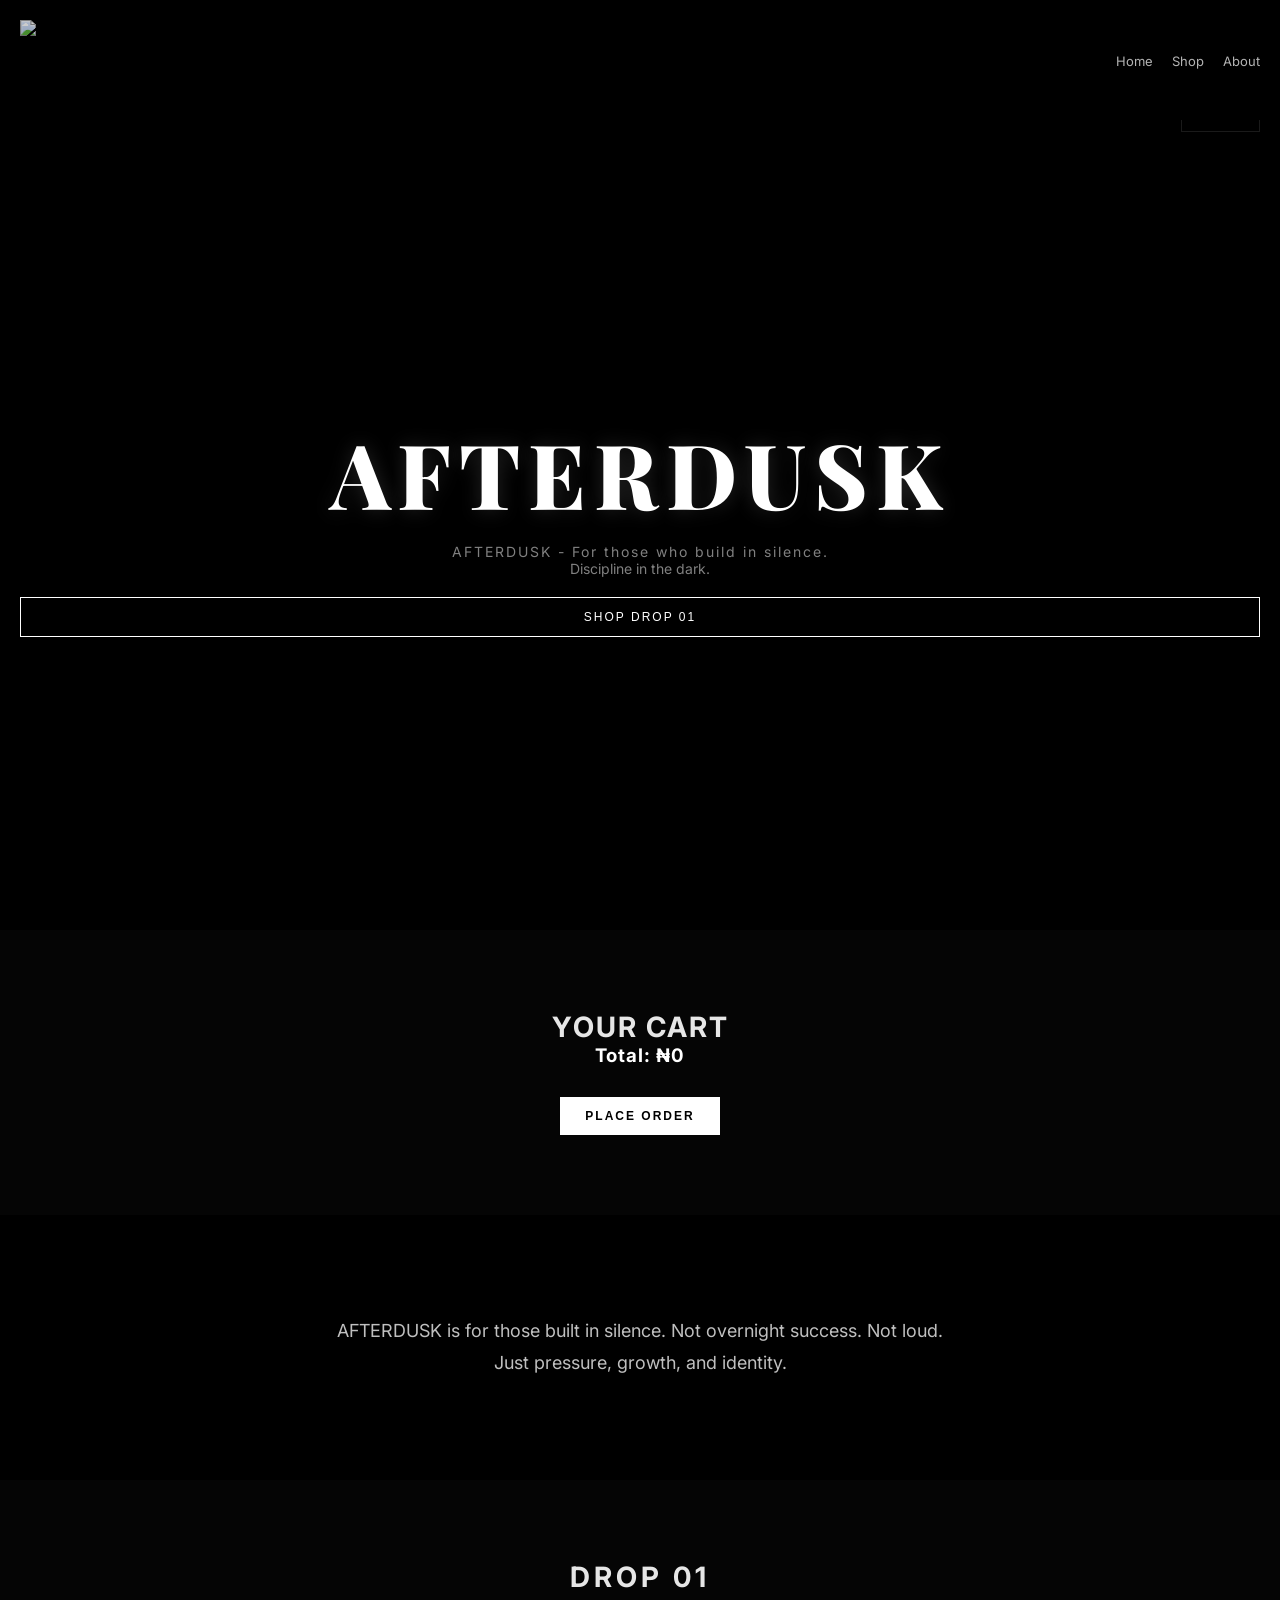
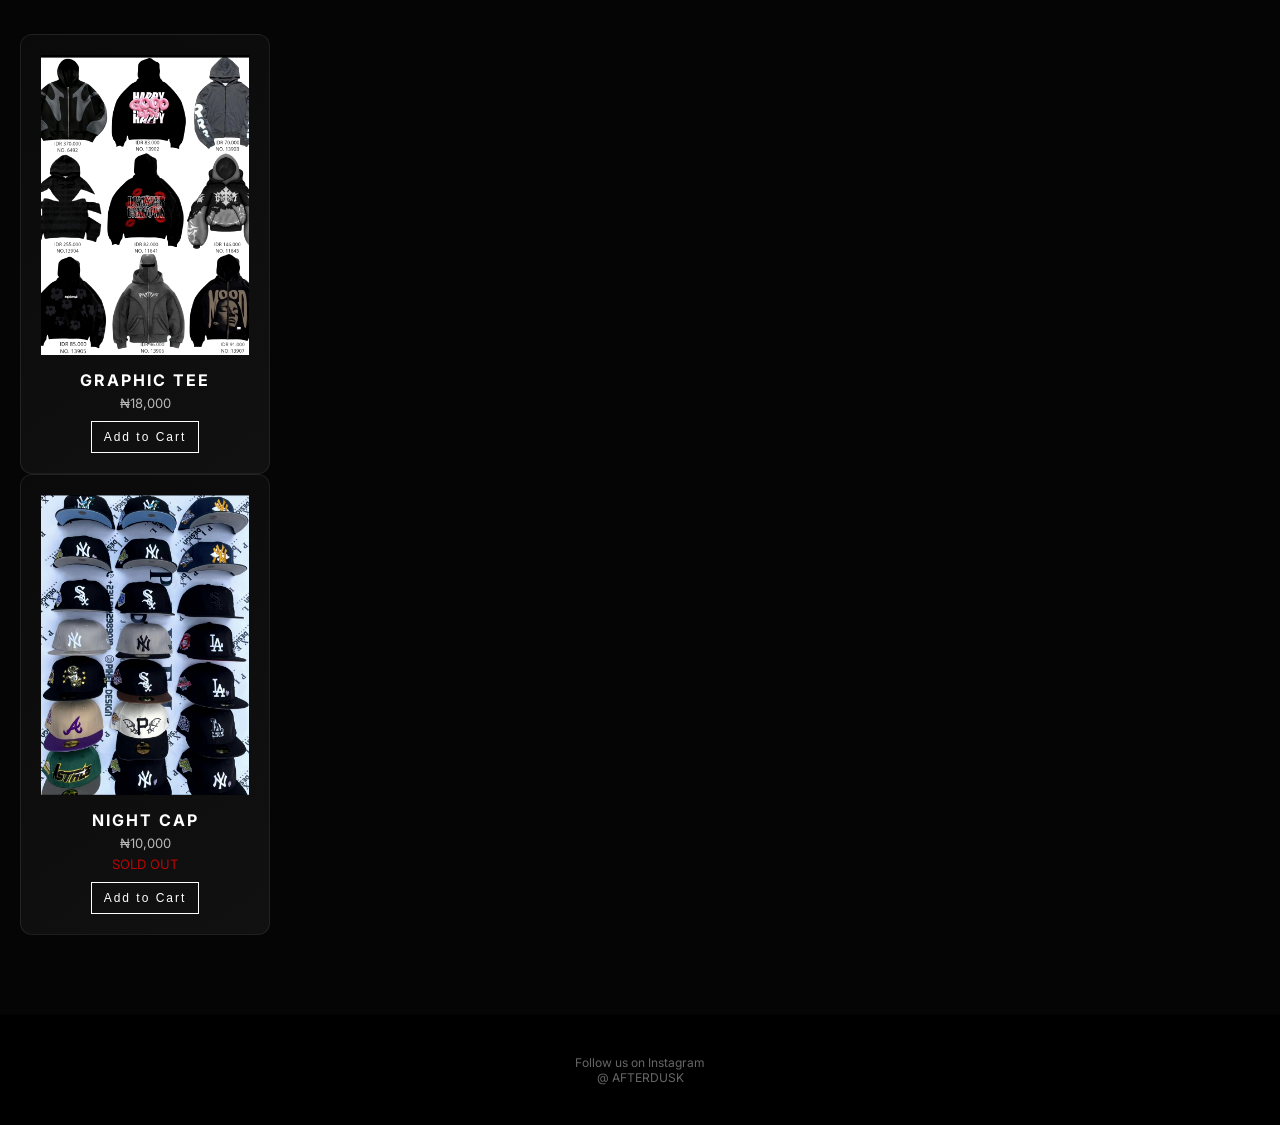
==== index.html @ 9dcc6276 "Update index.html" ====
<!DOCTYPE html>
<html lang="en">
<head>
    <link href="https://fonts.googleapis.com/css2?family=Inter:wght@300;400;600&family=Playfair+Display:wght@500;600&display=swap" rel="stylesheet">
    <link href="https://fonts.googleapis.com/css2?family=Oswald:wght@400;600&family=Inter:wght@300;400&display=swap" rel="stylesheet">
    <meta name="viewport" content="width=device-width, initial-scale=1.0">
    <meta charset="UTF-8">
    <title>AFTERDUSK</title>
    <link rel="stylesheet" href="style.css">

    <!-- Google Font -->
    <link href="https://fonts.googleapis.com/css2?family=Montserrat:wght@300;600;800&display=swap" rel="stylesheet">
</head>
<body>
    <nav>
        <img src="logo.png" class="hero-logo">
        <div>
            <a href="index.html">Home</a>
            <a href="shop.html">Shop</a>
            <a href="about.html">About</a>
        </div>
    </nav>

<div class="cart">
    cart: <span id="cart-count">0</span>
</div>

    <!-- HERO -->
     <section class="hero">
        <h1>AFTERDUSK</h1>
         <p class="tagline">AFTERDUSK - For those who build in silence.</p>
        <p>Discipline in the dark.</p>
        <button>SHOP DROP 01</button>
     </section>

     <section class="cart-page">
        <h2>YOUR CART</h2>

        <div id="cart-items"></div>

        <h3 id="cart-total">Total: ₦0</h3>

        <button onclick="placeOrder()" class="checkout-btn">
            PLACE ORDER
        </button>
     </section>

     <!-- ABOUT -->
      <section class="about">
            <p>
                AFTERDUSK is for those built in silence.
                Not overnight success. Not loud.
                Just pressure, growth, and identity.
            </p>
      </section>

      <!-- FEATURED DROP -->
       <section class="drop">
            <h2>DROP 01</h2>

            <div class="product">
                <img src="hoodie.jpg" alt="Hoodie">
                <h3>GRAPHIC TEE</h3>
                <p>₦18,000</p>
                <button onclick="addToCart('Graphic Tee', 18000)">Add to Cart</button>
            </div>

            <div class="product">
                <img src="cap.jpg" alt="Cap">
                <h3>NIGHT CAP</h3>
                <p>₦10,000</p>
                <p style="color: red;">SOLD OUT</p>
                <button onclick="addToCart('Night Cap', 10000)">Add to Cart</button>
            </div>

       </section>

       <!-- FOOTER -->
        <footer>
            <p>Follow us on Instagram</p>
            <p>@ AFTERDUSK</p>
            </footer>

        <script>
    let cart = JSON.parse(localStorage.getItem("cart")) || [];

    function saveCart() {
        localStorage.setItem("cart", JSON.stringify(cart));
    }

    function updateCartCount() {
        document.getElementById("cart-count").innerText = cart.length;
    }

    function addToCart(name, price) {
        let existing = cart.find(item => item.name === name);

        if (existing) {
            existing.qty++;
        } else {
            cart.push({ name, price, qty: 1 });
        }

        saveCart();
        renderCart();
        updateCartCount();

        alert(name + " added to AFTERDUSK");
    }

    function removeItem(index) {
        cart.splice(index, 1);
        saveCart();
        renderCart();
        updateCartCount();
    }

    function changeQty(index, change) {
        cart[index].qty += change;

        if (cart[index].qty <= 0) {
            removeItem(index);
            return;
        }

        saveCart();
        renderCart();
        updateCartCount();
    }

    function getTotal() {
        return cart.reduce((total, item) => total + item.price * item.qty, 0);
    }

    function renderCart() {
        let cartBox = document.getElementById("cart-items");
        let totalBox = document.getElementById("cart-total");

        if (!cartBox || !totalBox) return;

        cartBox.innerHTML = "";

        cart.forEach((item, index) => {
            cartBox.innerHTML += `
                <div class="cart-item">
                    <p>${item.name} - ₦${item.price}</p>
                    <div class="qty">
                        <button onclick="changeQty(${index}, -1)">-</button>
                        <span>${item.qty}</span>
                        <button onclick="changeQty(${index}, 1)">+</button>
                    </div>
                    <button onclick="removeItem(${index})">Remove</button>
                </div>
            `;
        });

        totalBox.innerText = "Total: ₦" + getTotal();
    }

    function placeOrder() {
        if (cart.length === 0) {
            alert("Cart is empty.");
            return;
        }

        alert("Order placed successfully AFTERDUSK");

        cart = [];
        saveCart();
        renderCart();
        updateCartCount();
    }

    updateCartCount();
    renderCart();
    </script>
---- style.css ----
* {
    margin: 0;
    padding: 0;
    box-sizing: border-box;
}

body {
    margin: 0;
    background: #000;
    color: #fff;
    font-family: "Inter", sans-serif;
    -webkit-font-smoothing: antialiased;
}

/* HERO */
.hero {
    height: 90vh;
    display: flex;
    flex-direction: column;
    justify-content: center;
    text-align: center;
   }

.hero h1 {
    font-family: "Playfair Display", serif;
    font-size: 72px;
    font-weight: 500;
    letter-spacing: 6px;
    margin-top: 0;
    }

.hero p {
        font-size: 14px;
        opacity: 0.5;
        line-height: 1.8
        mad-width: 600px;
        margin-top: 12px auto;
 }

 .hero button {
    margin-top: 20px;
    padding: 12px 28px;
    background: transparent;
    border: 1px solid white;
    color: white;
    cursor: pointer;
    transition: 0.3s;
 }

 .hero button:hover {
    background: white;
    color: black;
 }

 /* ABOUT */
 .about {
    padding: 100px 20px;
    max-width: 650px;
    margin: auto;
    text-align: center;
    line-height: 1.8;
    opacity: 0.75;
    font-size: 18px;
 }

 /* DROP SECTION */
.drop {
    padding: 80px 20px;
    text-align: center;
}

.drop h2 {
    margin-bottom: 40px;
    letter-spacing: 4px;
}

/* PRODUCTS */
.products {
    display: flex;
    justify-content: center;
    gap: 30px;
    flex-wrap: wrap;
}

.product {
    width: 250px;
    transition: 0.3s ease;
    border: 1px solid rgba(255,255,255,0.25);
    pading: 15px;
    background: transparent;
}

.product :hover {
    transform: translateY(-6px);
    border-color: rgba(255,255,255,0.25);
 }

 .product img {
    width: 100%;
    height: 300px;
    object-fit: cover;
    background: #111;
 }

 .product h3 {
    margin-top: 15px;
    font-size: 16px;
    letter-spacing: 2px;
 }

 .product p {
    font-size: 13px;
    opacity: 0.7;
    margin-top: 5px;
 }

 /* FOOTER */
 footer {
    padding: 40px 0px;
    text-align: center;
    opacity: 0.4;
    font-size: 12px;
 }

 /* ====== PREMIUM ANIMATIONS ====== */
 
 /* smooth page load */
 body {
    animation: fadeIn 1.2s ease-in-out;
 }

    @keyframes fadeIn {
        from {
            opacity: 0;
            transform: translateY(10px);
        }
        to {
            opacity: 1;
            transform: translateY(0);
        }
    }

/* HERO BUTTON glow effect */
.hero button {
    transition: all 0.4s ease;
}

.hero button:hover {
    box-shadow: 0 0 20px rgba(255, 255, 255, 0.3);
    transform: scale(1.05);
}

/* PRODUCT hover upgrade */
.product {
    background: transparent;
    border: 1px solid rgba(255,255,255,0.08);
    padding: 15px;
    transition: 0.3s;
}
.product img {
    filter: contrast(1.1) grayscale(20%);
}
.product:hover {
    transform: translateY(-6px);
    border-color: rgba(255, 255, 255, 0.2);
}

/* subtle image zoom */
.product img {
    transition: transform 0.4s ease;
}

.product img:hover {
    transform: scale(1.05);
}

/* CART DISPLAY */
.cart {
    position: fixed;
    top: 80px;
    right: 20px;
    width: 250px
    background: black;
    padding: 15px;
    border: 1px solid rgba(255, 255, 255, 0.1);
    z-index: 10
}

/* ADD TO CART BUTTON */
.product button {
    margin-top: 10px;
    padding: 8px 12px;
    background: transparent;
    color: white;
    border: 1px solid white;
    cursor: pointer;
    transition: 0.3s;
}

.product button:hover {
    background: white;
    color: black;
}

.cart-page {
    padding: 80px 20px;
    text-align: center;
}

.cart-item {
    display: flex;
    justify-content: space-between;
    max-width: 500px;
    margin: 15px auto;
    padding: 15px;
    border: 1px solid rgba(255, 255, 255, 0.2);
    border-radius: 10px;
}

.cart-item button {
    background: transparent;
    border: 1px solid red;
    color: red;
    padding: 5px 10px;
    cursor: pointer;
}

.cart-item button:hover {
    background: red;
    color: black;
}

/* QUANTITY BUTTONS */
.qty {
    display: flex;
    align-items: center;
    gap: 10px;
}

.qty button {
    padding: 5px 10px;
    background: transparent;
    border: 1px solid white;
    color: white;
    cursor: pointer;
}

/* CHECKOUT BUTTON */
.checkout-btn {
    margin-top: 30px;
    padding: 12px 25px;
    border: none;
    background: white;
    color: black;
    cursor: pointer;
    font-weight: bold;
}

.checkout-btn:hover {
    opacity: 0.8;
}

@media (max-width: 768px) {

.hero h1 {
    font-size: 38px;
    letter-spacing: 3px;
}

.hero p {
    font-size: 14px;
    padding: 0 20px;
}

.products {
    flex-direction: column;
    align-items: center;
}

.product {
    width: 80%;
}

.about {
    padding: 60px 20px;
    font-size: 16px;
}

.hero button {
    padding: 10px 20px;
    }
}


.hero h1 {
    font-size: 90px;
    font-weight: 800;
    letter-spacing: 8px;
}

@media (max-width: 768px) {
    .hero h1 {
        font-size: 40px;
    }
    section {
        padding: 80px 20px;
    }
    .product {
        margin-bottom: 15px;
    }
    nav {
        flex-direction: column;
        gap: 10px;
    }
}

.hero h1 {
    text-shadow: 0 0 20px rgba(255,255,255,0.15);
}

.product {
    background: linear-gradient(145deg, #0a0a0a,#111);
    padding: 20px;
    border-radius: 12px;
}

.product:hover {
    box-shadow: 0 20px 40px rgba(0,0,0,0.8);
}

@media (max-width: 768px) {
    .hero {
        padding: 0 15px;
    }
    .product img {
        height: 250px:
    }
    .product {
        width: 90%;
    }
    .about {
        font-size: 15px;
        line-height: 1.6;
    }
}

.brand-line {
    margin-top: 10px;
    font-size: 12px;
    opacity: 0.4;
    letter-spacing: 3px;
}

nav {
    display: flex;
    justify-content: space-between;
    align-items: center;
    padding: 20px;
    background: black;
    position: relative;
    z-index: 100;
}
nav h2 {
    color: white;
}
nav a {
    color: white;
    margin-left: 15px;
    text-decoration: none;
    font-size: 13px;
    opacity: 0.7;
}
nav a:hover {
    opacity: 1;
}

@media (mad-width: 768px) {
    nav {
        flex-direction: column;
        gap: 10px;
        text-align: center;
    }
    nav div {
        display: flex;
        gap: 10px;
        flex-wrap: wrap;
        justify-content: center;
    }
}

.container {
    max-width: 1100px;
    margin: auto;
    padding: 0 20px;
}

section {
    padding: 120px 0;
}
h1, h2, h3 {
    letter-spacing: 1px;
}

@media (max-width: 768px) {
    .cart {
        position: static !important;
        width: 100%;
        margin-top: 20px;
        right: auto;
        top: auto;
        z-index: auto;
    }
}
@media (max-width: 768px) {
    nav {
        position: relative;
        z-index: 1000;
    }
}

section {
    padding: 120px 20px;
}
section:nth-child(even) {
    background: rgba(255,255,255,0.02);
}

// UPDATE //
h1 {
    font-size: 64px;
    letter-spacing: 4px;
}
h2 {
    font-size: 28px;
    letter-spacing: 2px;
    opacity: 0.9;
}

.container {
    max-width: 1000px;
    margin: 0 auto;
    padding: 0 20px;
}

* {
    box-sizing: border-box;
}
img {
    display: block;
    max-width: 100%;
}

section {
    padding: 100px 20px;
}

button {
    background: white;
    color: black;
    border: none;
    padding: 12px 24px;
    font-size: 12px;
    letter-spacing: 2px;
    cursor: pointer;
}

button, a{
    transition: 0.3s ease;
}
button:hover, a:hover {
    opacity: 0.8;
}

.tagline {
    margin-top: 10px;
    font-size: 12px;
    letter-spacing: 2px;
    opacity: 0.5;
}

.logo {
    height: 30px;
    object-fit: contain;
}
.hero-logo {
    height: 60px;
    margin-bottom: 20px;
    opacity: 0.8;
}
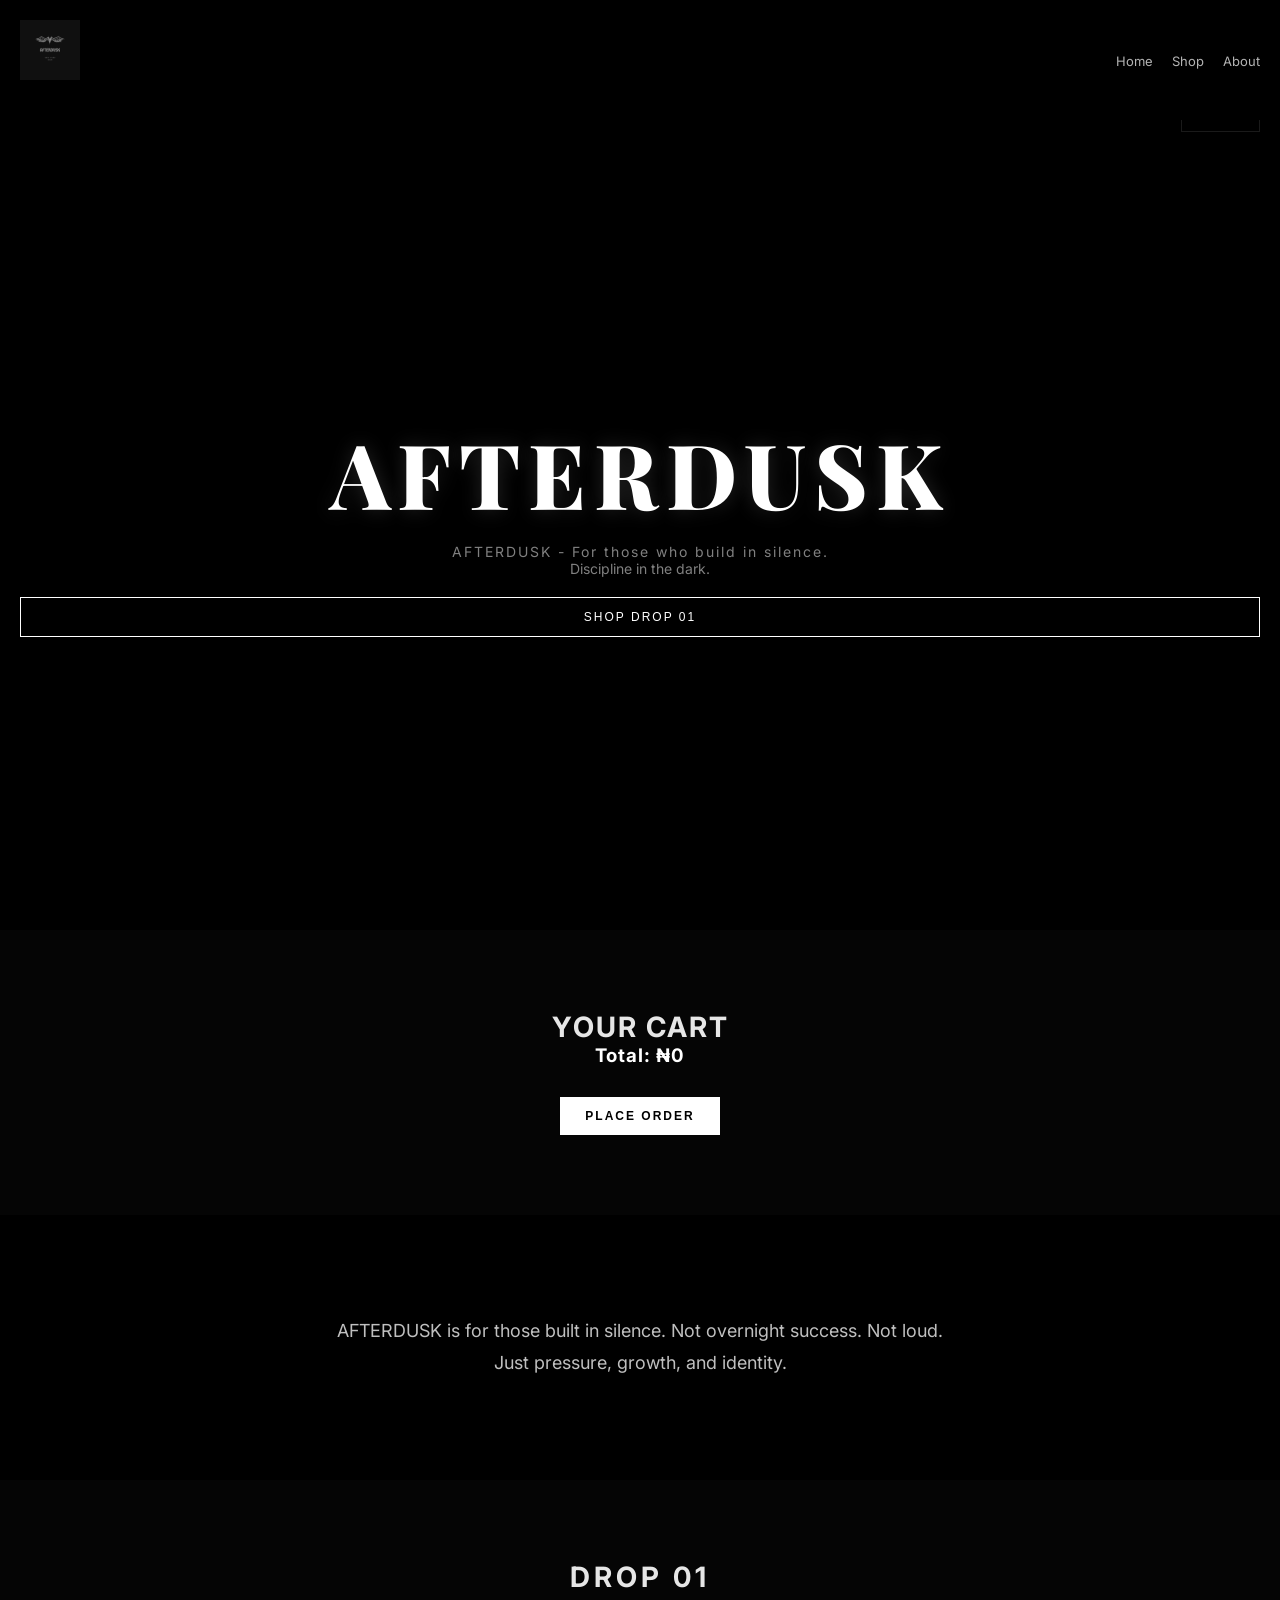
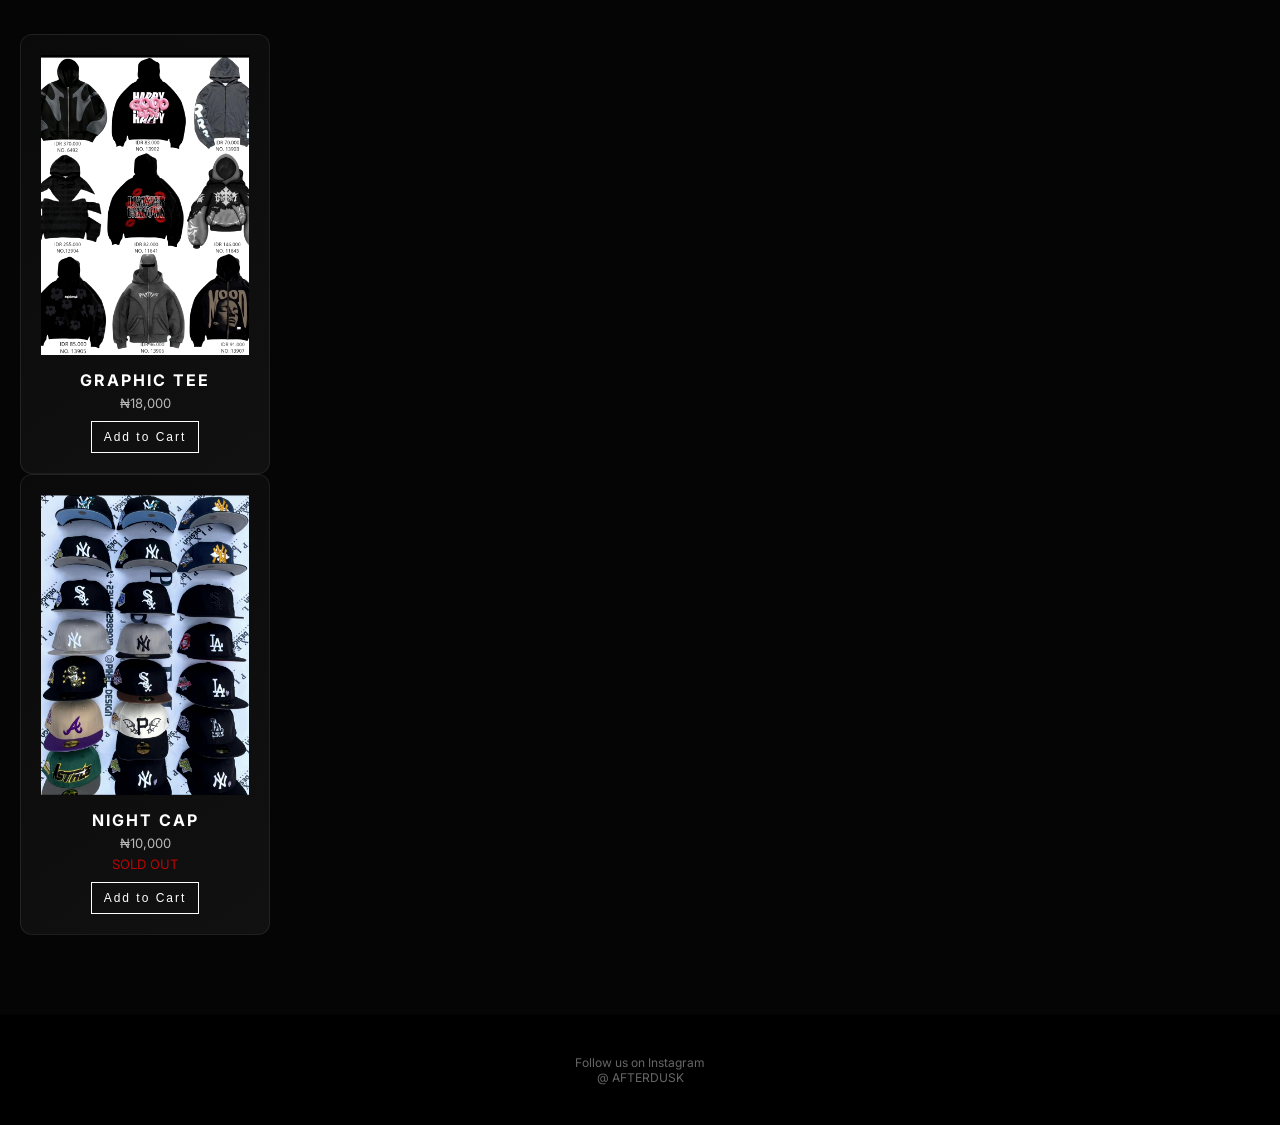
==== commit 542c4dc0: "Update index.html" ====
--- a/index.html
+++ b/index.html
@@ -13,7 +13,7 @@
 </head>
 <body>
     <nav>
-        <img src="logo.png" class="hero-logo">
+        <img src="logo..png" class="hero-logo">
         <div>
             <a href="index.html">Home</a>
             <a href="shop.html">Shop</a>
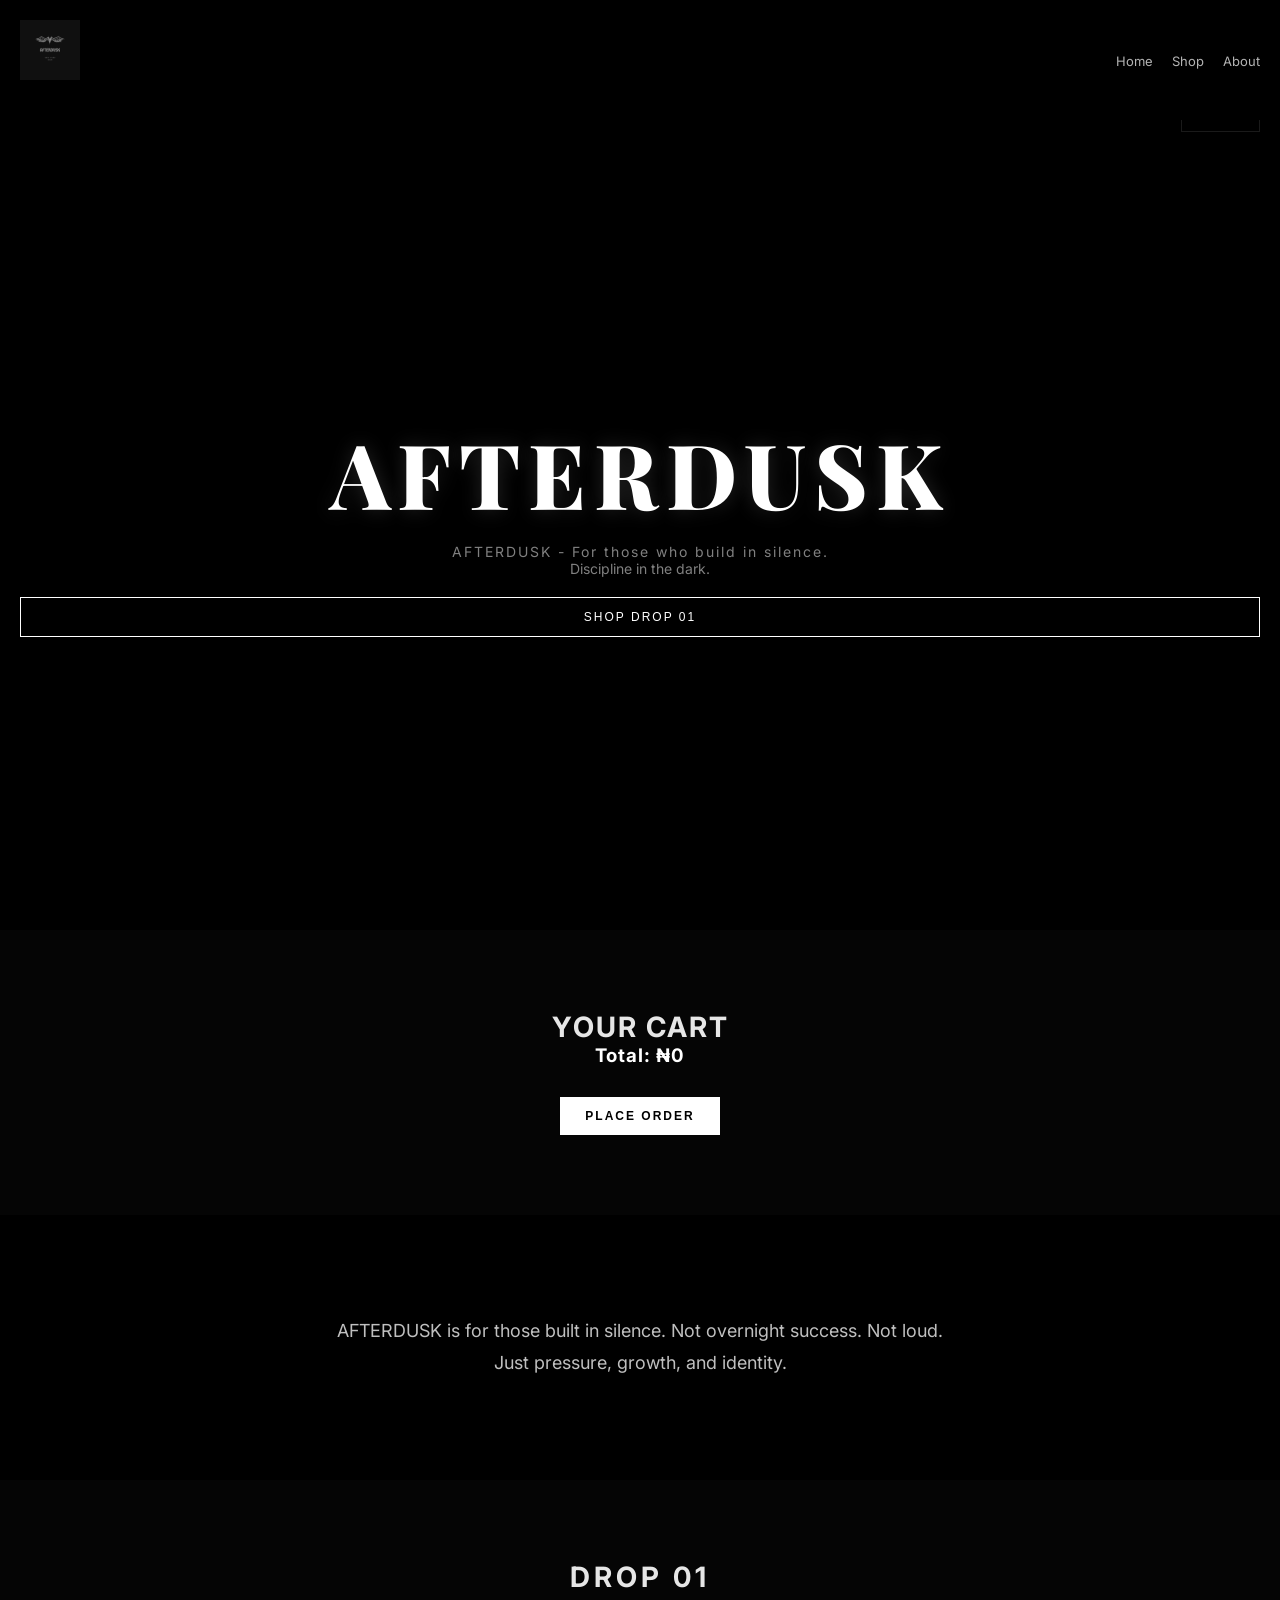
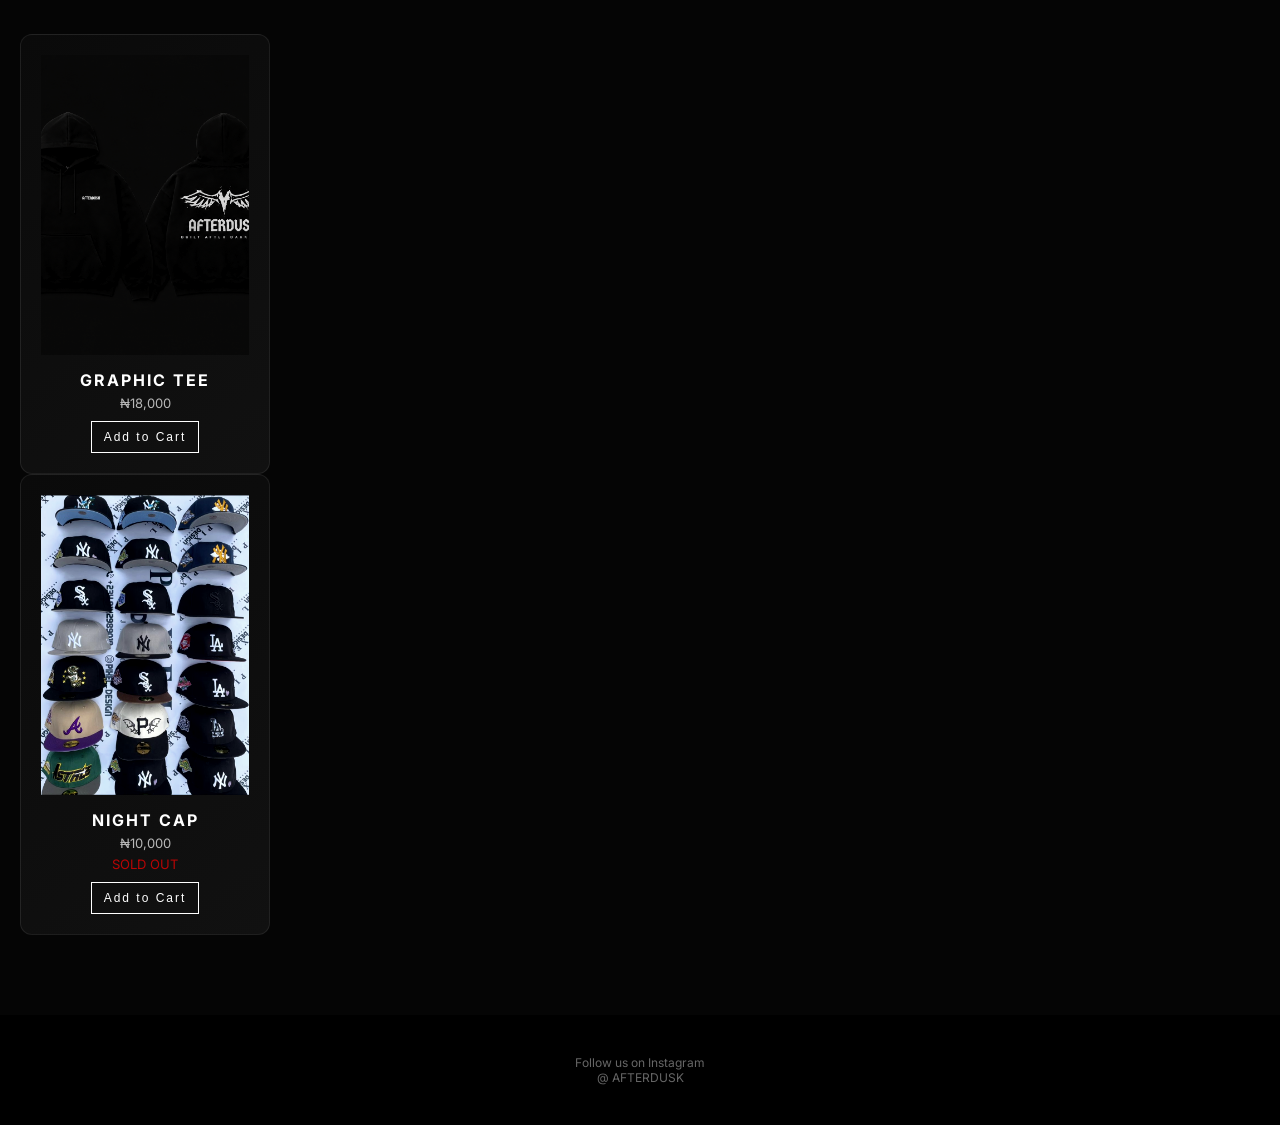
==== commit b5bc715c: "Update index.html" ====
--- a/index.html
+++ b/index.html
@@ -59,7 +59,7 @@
             <h2>DROP 01</h2>
 
             <div class="product">
-                <img src="hoodie.jpg" alt="Hoodie">
+                <img src="mockup.png" alt="Hoodie">
                 <h3>GRAPHIC TEE</h3>
                 <p>₦18,000</p>
                 <button onclick="addToCart('Graphic Tee', 18000)">Add to Cart</button>
--- a/style.css
+++ b/style.css
@@ -6,7 +6,7 @@
 
 body {
     margin: 0;
-    background: #000;
+    background: #000000;
     color: #fff;
     font-family: "Inter", sans-serif;
     -webkit-font-smoothing: antialiased;
@@ -356,7 +356,7 @@
     justify-content: space-between;
     align-items: center;
     padding: 20px;
-    background: black;
+    background: #000000;
     position: relative;
     z-index: 100;
 }
@@ -479,8 +479,11 @@
 }
 
 .logo {
-    height: 30px;
+    height: 55px;
+    width: auto;
     object-fit: contain;
+    background: transparent;
+    filter: brightness(1.05);
 }
 .hero-logo {
     height: 60px;
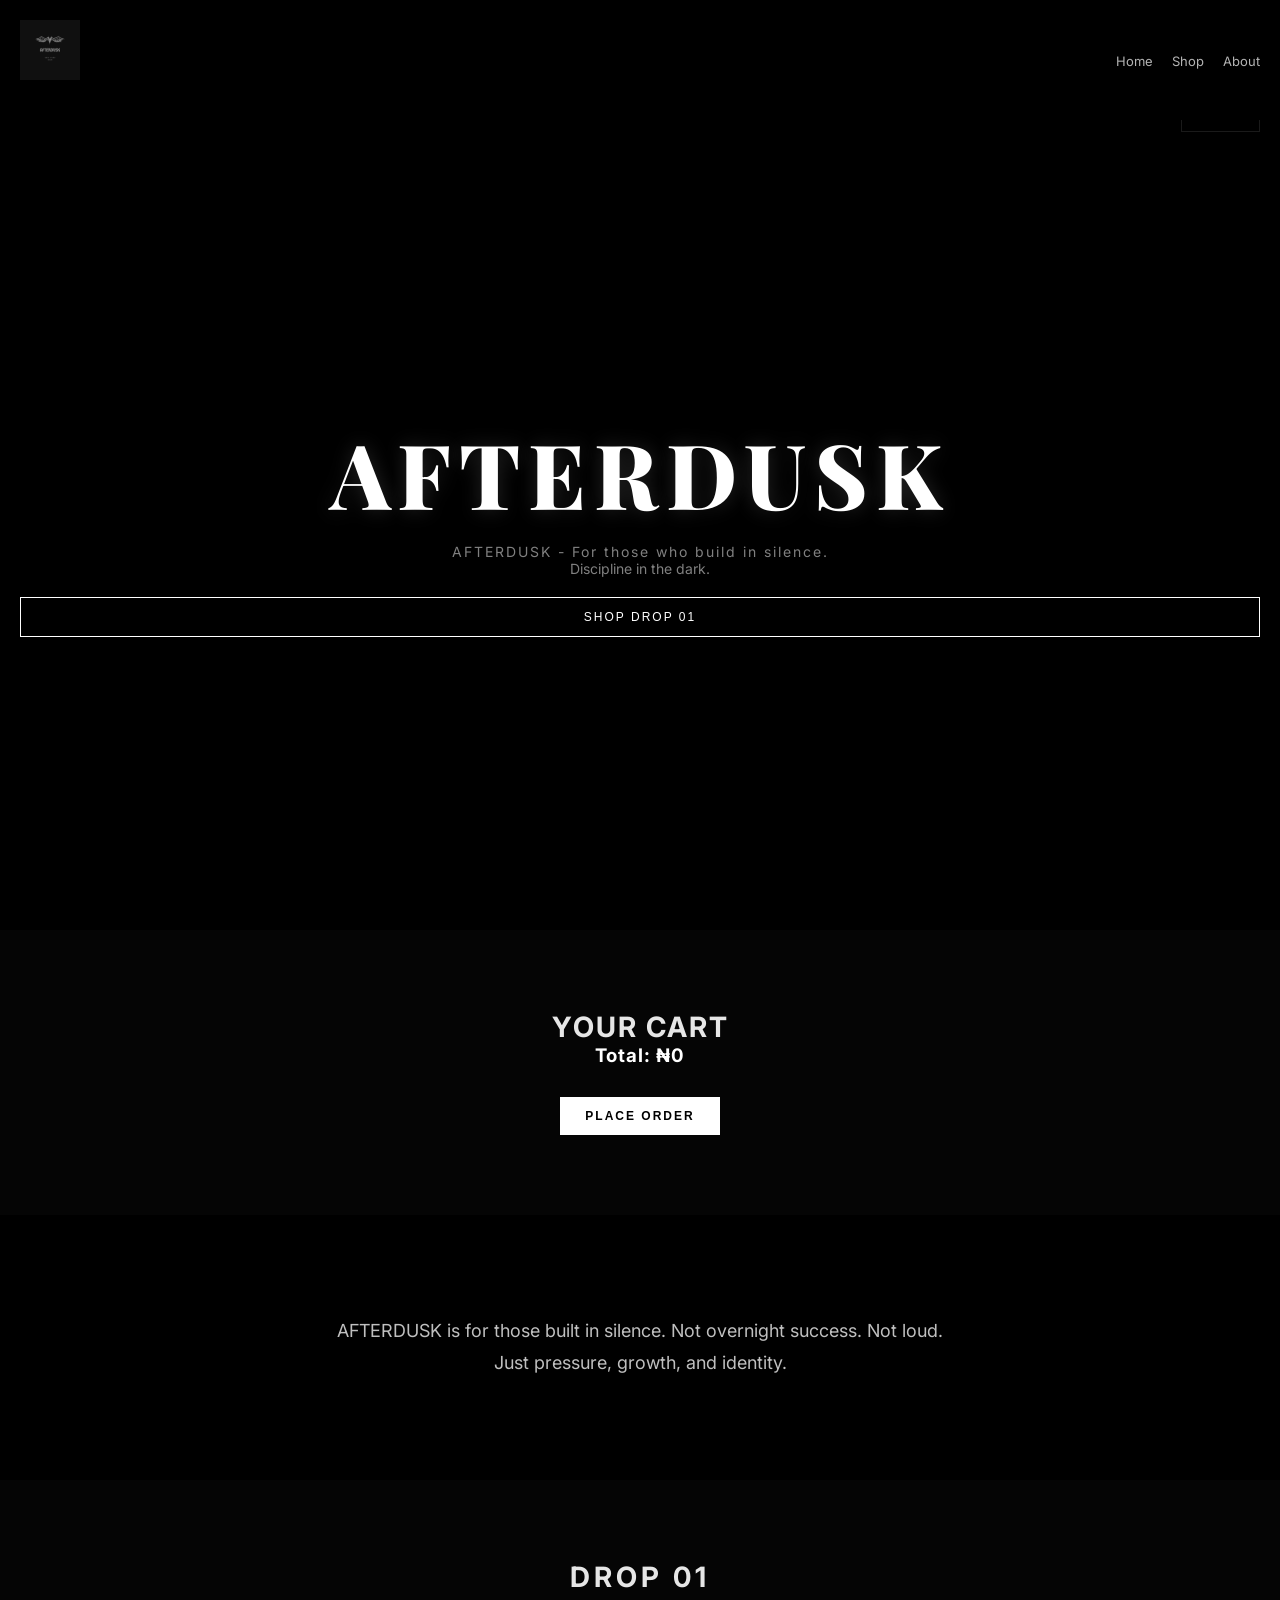
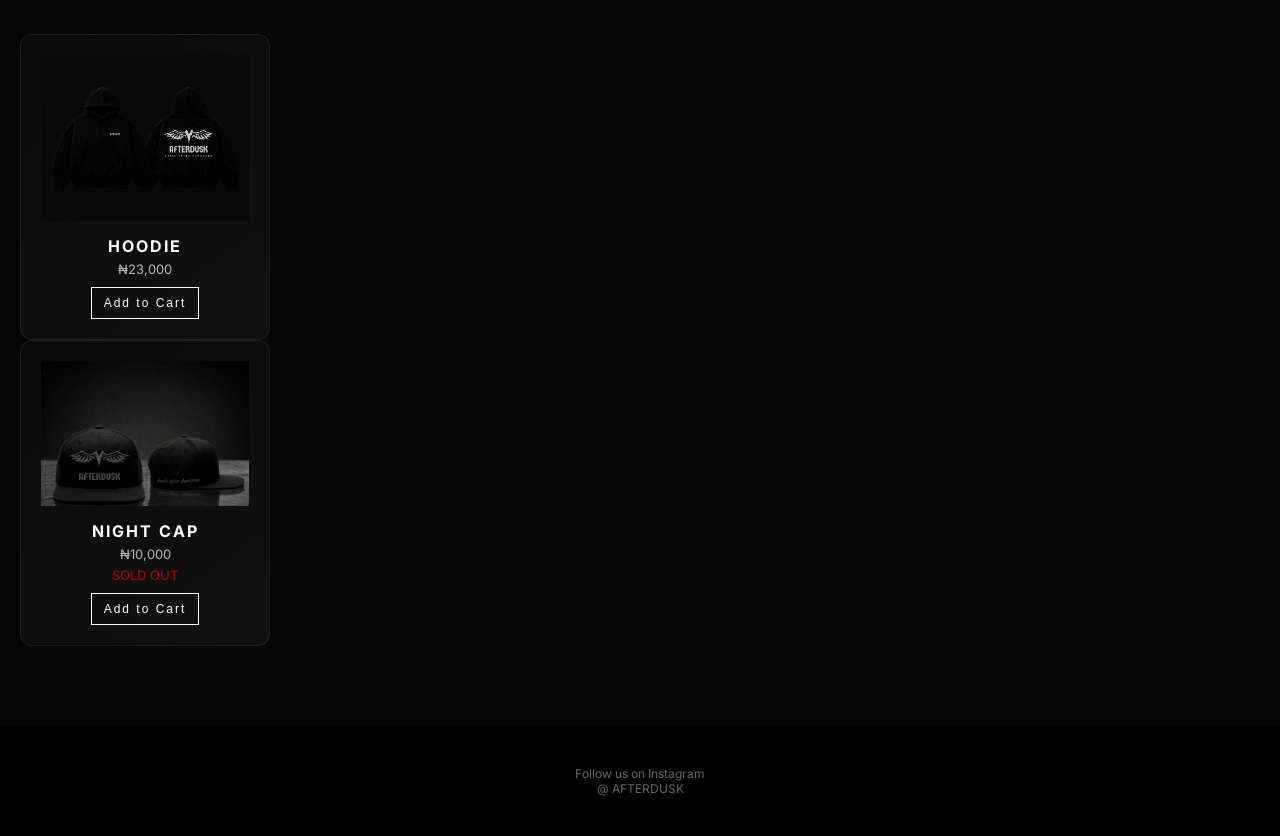
==== commit d9800e78: "Update index.html" ====
--- a/index.html
+++ b/index.html
@@ -60,13 +60,13 @@
 
             <div class="product">
                 <img src="mockup.png" alt="Hoodie">
-                <h3>GRAPHIC TEE</h3>
-                <p>₦18,000</p>
+                <h3>HOODIE</h3>
+                <p>₦23,000</p>
                 <button onclick="addToCart('Graphic Tee', 18000)">Add to Cart</button>
             </div>
 
             <div class="product">
-                <img src="cap.jpg" alt="Cap">
+                <img src="cap mockup.png" alt="Cap">
                 <h3>NIGHT CAP</h3>
                 <p>₦10,000</p>
                 <p style="color: red;">SOLD OUT</p>
--- a/style.css
+++ b/style.css
@@ -97,7 +97,8 @@
 
  .product img {
     width: 100%;
-    height: 300px;
+    height: auto;
+    display: block;
     object-fit: cover;
     background: #111;
  }
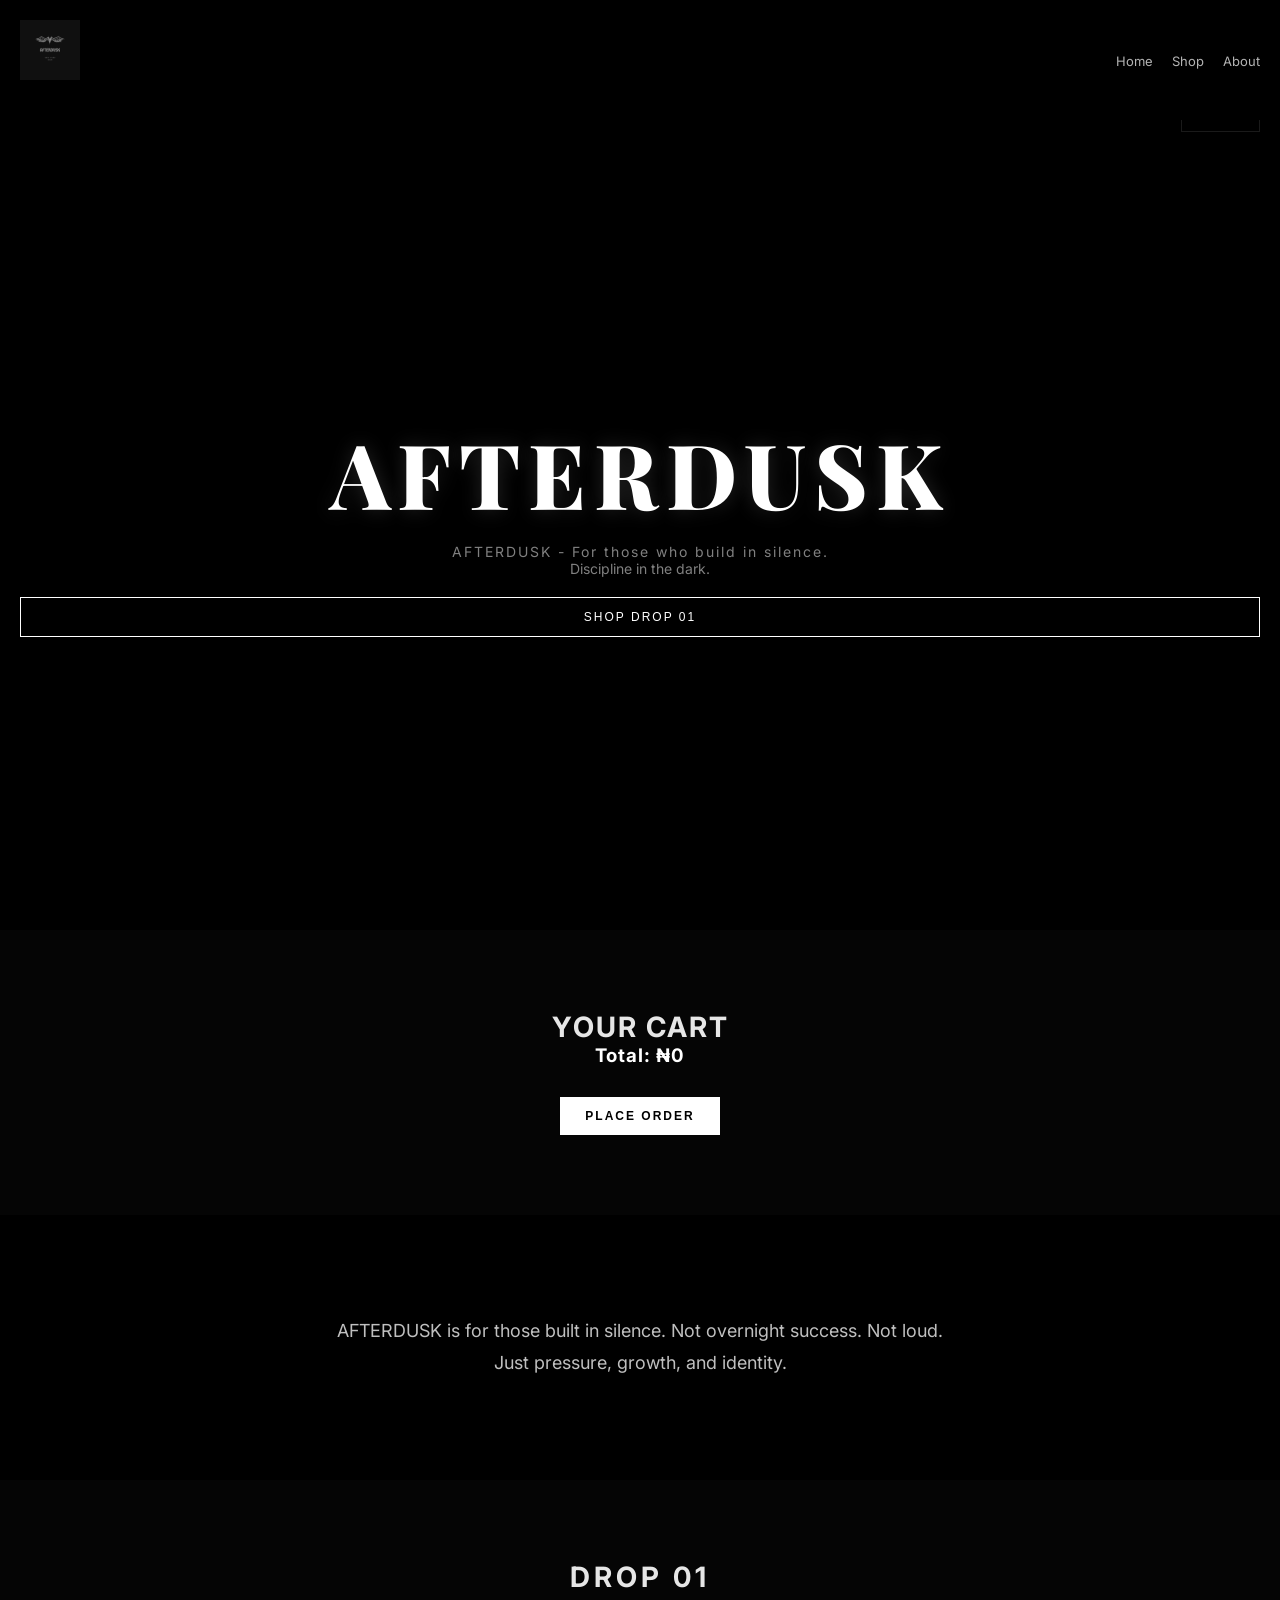
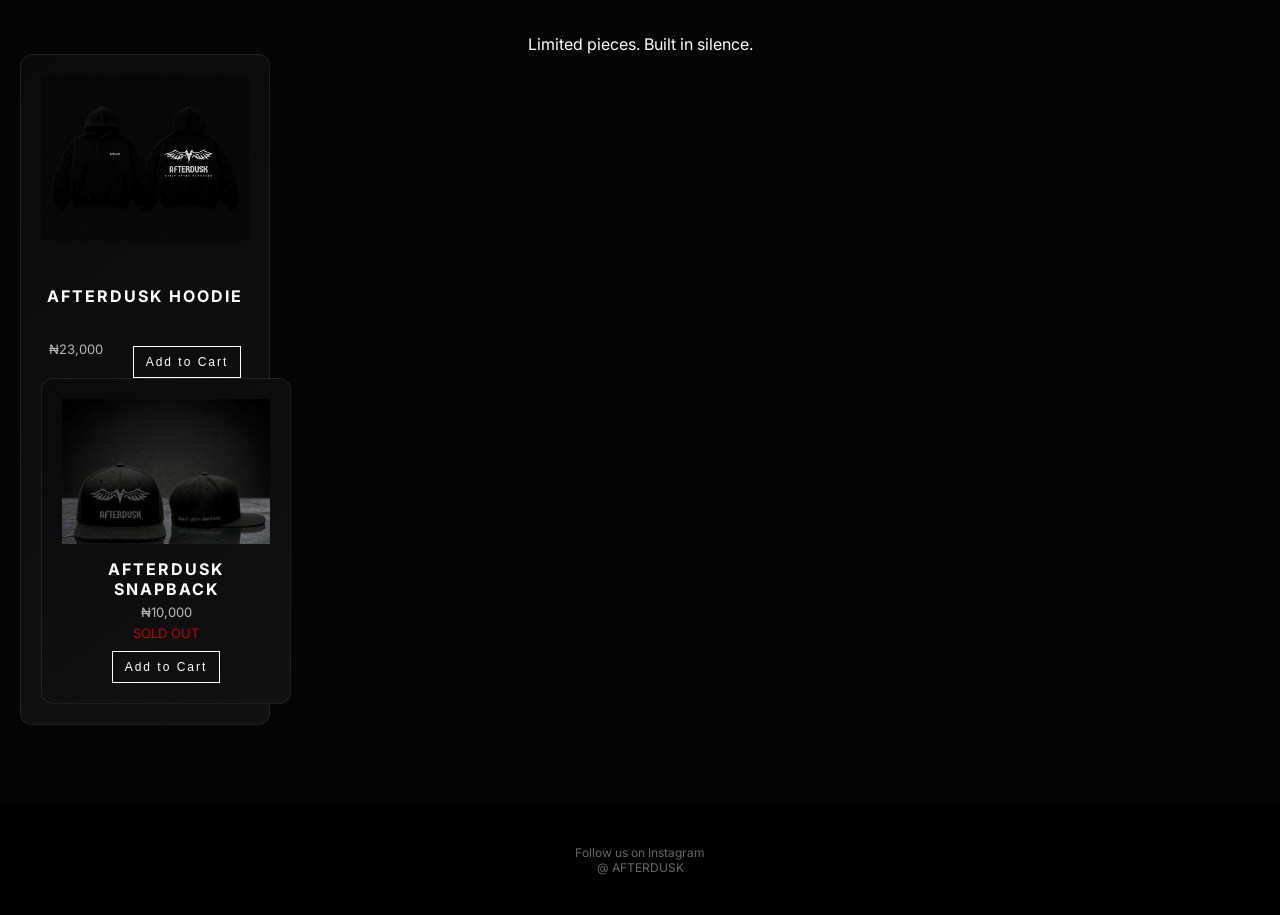
==== commit 74f6a6bd: "Update index.html" ====
--- a/index.html
+++ b/index.html
@@ -57,17 +57,20 @@
       <!-- FEATURED DROP -->
        <section class="drop">
             <h2>DROP 01</h2>
+            <p>Limited pieces. Built in silence.</p>
 
             <div class="product">
+                
+                <div class="products">
                 <img src="mockup.png" alt="Hoodie">
-                <h3>HOODIE</h3>
+                <h3>AFTERDUSK HOODIE</h3>
                 <p>₦23,000</p>
-                <button onclick="addToCart('Graphic Tee', 18000)">Add to Cart</button>
+                <button onclick="addToCart('Graphic Tee', 23,000)">Add to Cart</button>
             </div>
 
             <div class="product">
                 <img src="cap mockup.png" alt="Cap">
-                <h3>NIGHT CAP</h3>
+                <h3>AFTERDUSK SNAPBACK</h3>
                 <p>₦10,000</p>
                 <p style="color: red;">SOLD OUT</p>
                 <button onclick="addToCart('Night Cap', 10000)">Add to Cart</button>
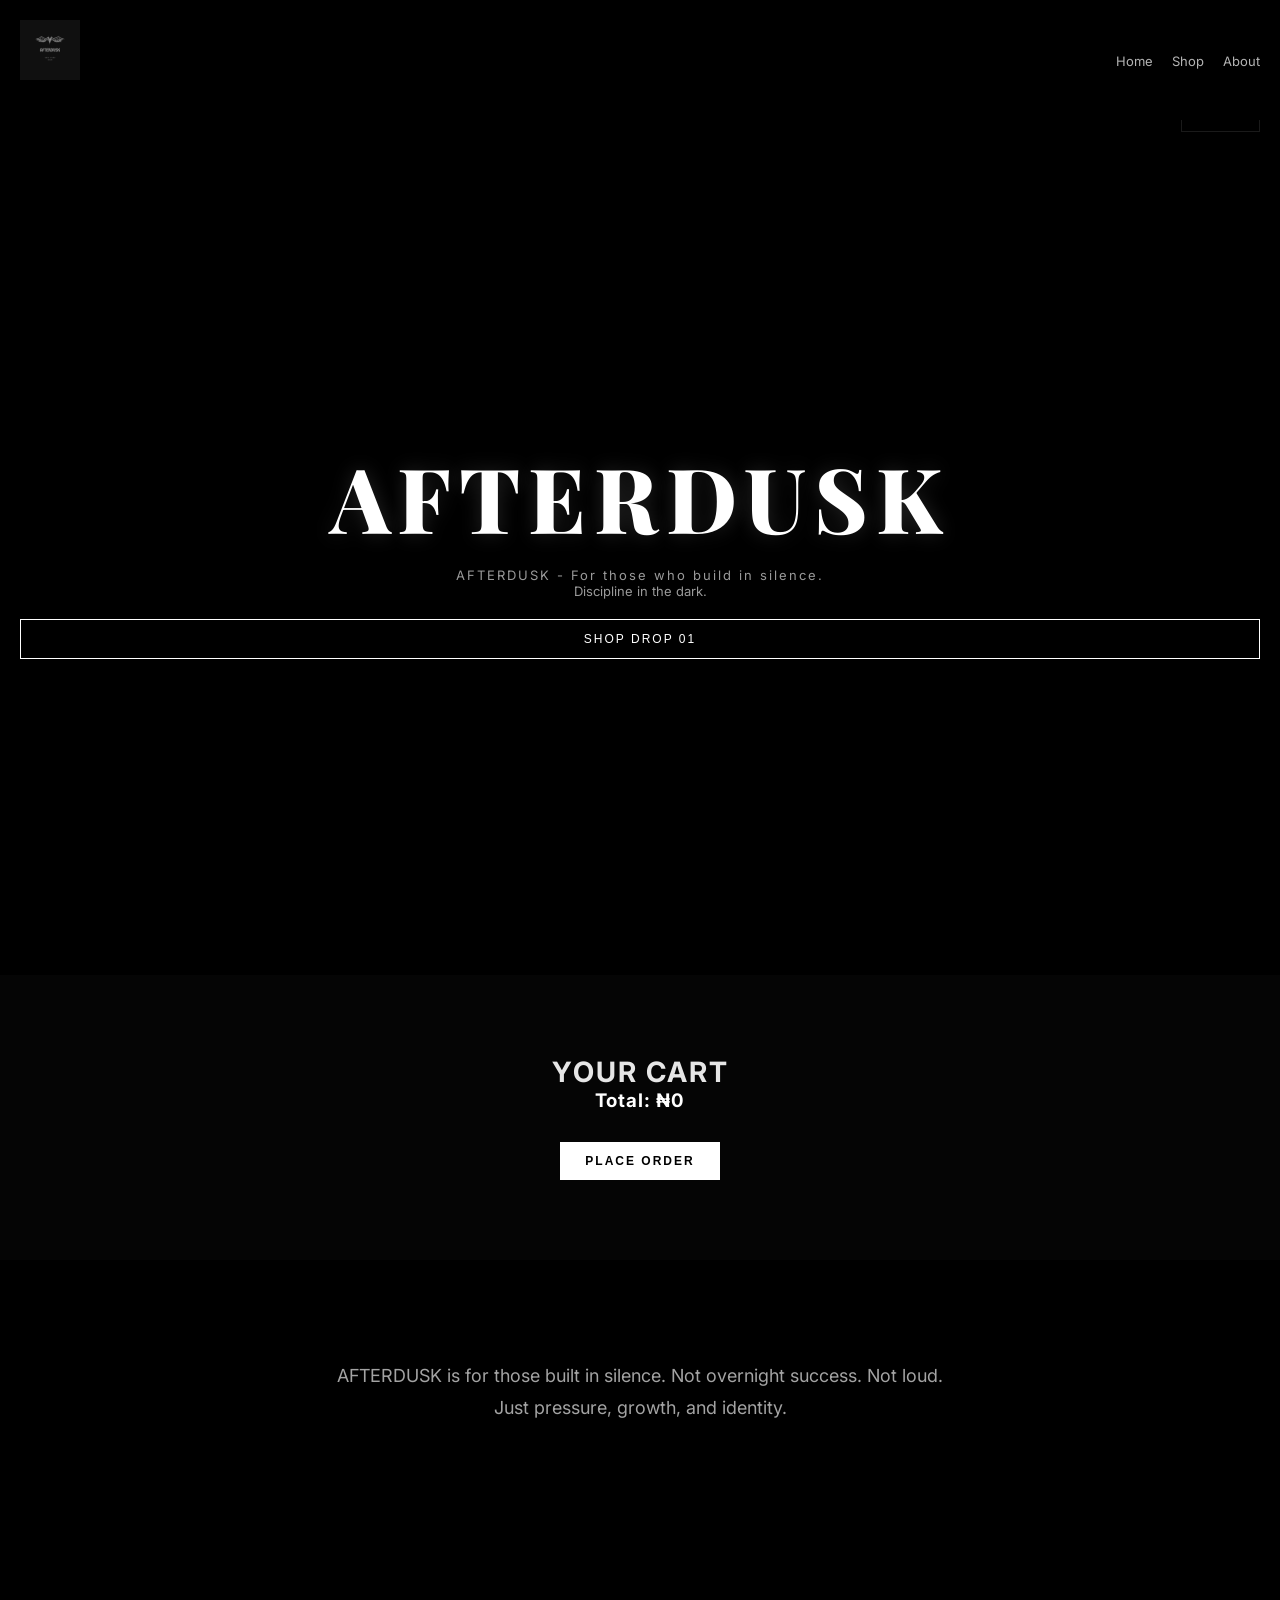
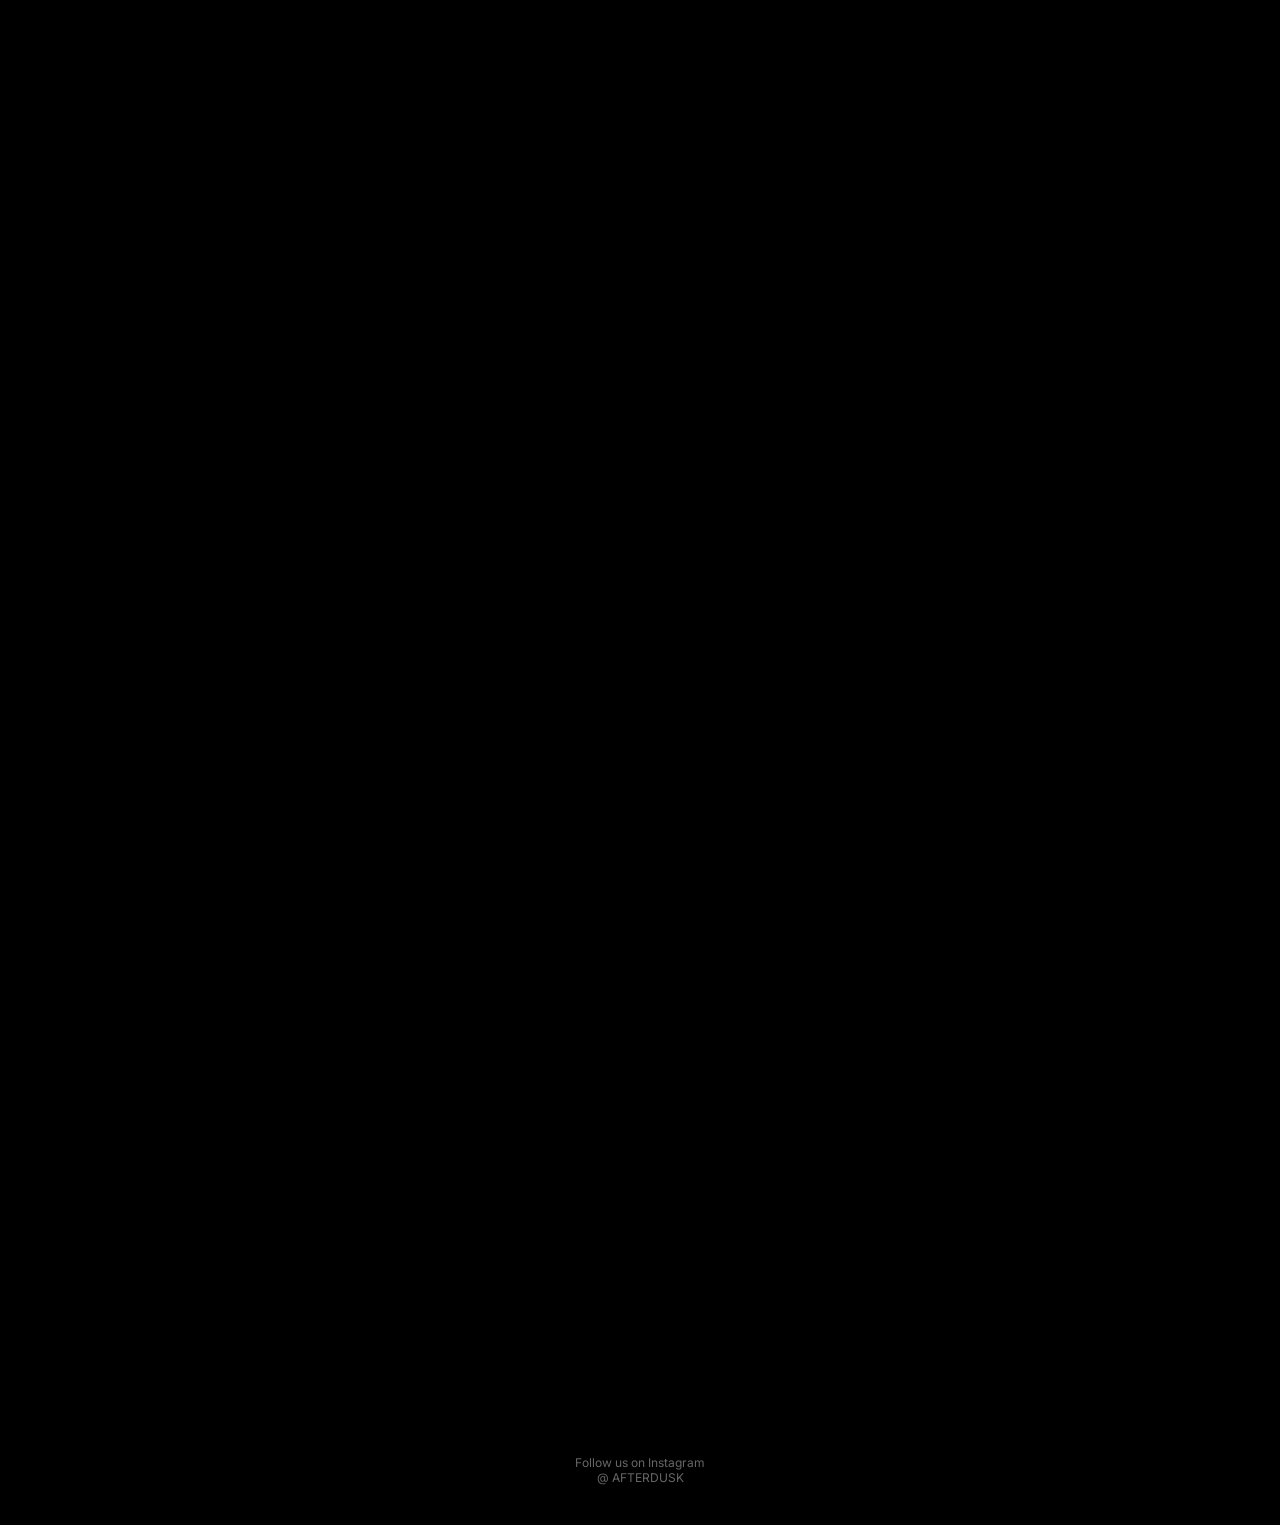
==== commit 768aa856: "Update index.html" ====
--- a/index.html
+++ b/index.html
@@ -55,17 +55,17 @@
       </section>
 
       <!-- FEATURED DROP -->
-       <section class="drop">
+       <section class="drop fade-in">
             <h2>DROP 01</h2>
             <p>Limited pieces. Built in silence.</p>
 
-            <div class="product">
+            <div class="product fade-in">
                 
                 <div class="products">
                 <img src="mockup.png" alt="Hoodie">
                 <h3>AFTERDUSK HOODIE</h3>
                 <p>₦23,000</p>
-                <button onclick="addToCart('Graphic Tee', 23,000)">Add to Cart</button>
+                <button onclick="addToCart('Graphic Tee', 23000)">Add to Cart</button>
             </div>
 
             <div class="product">
@@ -176,4 +176,17 @@
 
     updateCartCount();
     renderCart();
+
+    const elements = document.querySelectorAll('.fade-in');
+
+    window.addEventListener('scroll', () => {
+        elements.forEach(el => {
+            const position = el.getBoundingClientRect().top;
+            const screenHeight = window.innerHeight;
+
+            if (position < screenHeight - 100) {
+                el.classList.add('show');
+            }
+        });
+    });
     </script>
--- a/style.css
+++ b/style.css
@@ -14,7 +14,7 @@
 
 /* HERO */
 .hero {
-    height: 90vh;
+    height: 95vh;
     display: flex;
     flex-direction: column;
     justify-content: center;
@@ -23,18 +23,18 @@
 
 .hero h1 {
     font-family: "Playfair Display", serif;
-    font-size: 72px;
+    font-size: 80px;
     font-weight: 500;
-    letter-spacing: 6px;
+    letter-spacing: 8px;
     margin-top: 0;
     }
 
 .hero p {
-        font-size: 14px;
-        opacity: 0.5;
+        font-size: 13px;
+        opacity: 0.6;
         line-height: 1.8
         mad-width: 600px;
-        margin-top: 12px auto;
+        margin-top: 15px auto;
  }
 
  .hero button {
@@ -65,20 +65,28 @@
 
  /* DROP SECTION */
 .drop {
-    padding: 80px 20px;
+    padding: 100px 20px;
     text-align: center;
 }
 
 .drop h2 {
+    margin-bottom: 10px;
+    letter-spacing: 4px;
+    font-size: 40px;
+}
+.drop p {
+    opacity: 0.6;
     margin-bottom: 40px;
-    letter-spacing: 4px;
 }
 
 /* PRODUCTS */
 .products {
-    display: flex;
+    text-align: center;
+    display: grid;
+    grind-template-columns: repeat(auto-fit, minmax(220px, 1fr));
     justify-content: center;
     gap: 30px;
+    max-width: 900px;
     flex-wrap: wrap;
 }
 
@@ -88,6 +96,9 @@
     border: 1px solid rgba(255,255,255,0.25);
     pading: 15px;
     background: transparent;
+    display: flex;
+    flex-direction: column;
+    align-items: center;
 }
 
 .product :hover {
@@ -97,9 +108,10 @@
 
  .product img {
     width: 100%;
-    height: auto;
+    height: 300px;
     display: block;
-    object-fit: cover;
+     margin: 0 auto;
+    object-fit: contain;
     background: #111;
  }
 
@@ -491,3 +503,28 @@
     margin-bottom: 20px;
     opacity: 0.8;
 }
+
+.about {
+    margin-bottom: 20px;
+    line-height: 1.8;
+    opacity: 0.8;
+}
+.about h1 {
+margin-bottom: 30px;
+letter-spacing: 4px;
+}
+.about p {
+    margin-bottom: 20px;
+    line-height: 1.8;
+    opacity: 0.8;
+}
+    
+.fade-in {
+    opacity: 0;
+    transform: translateY(20px);
+    transition: all 0.8s ease;
+}
+.fade-in-show {
+    opacity: 1;
+    transform: translateY(0);
+}
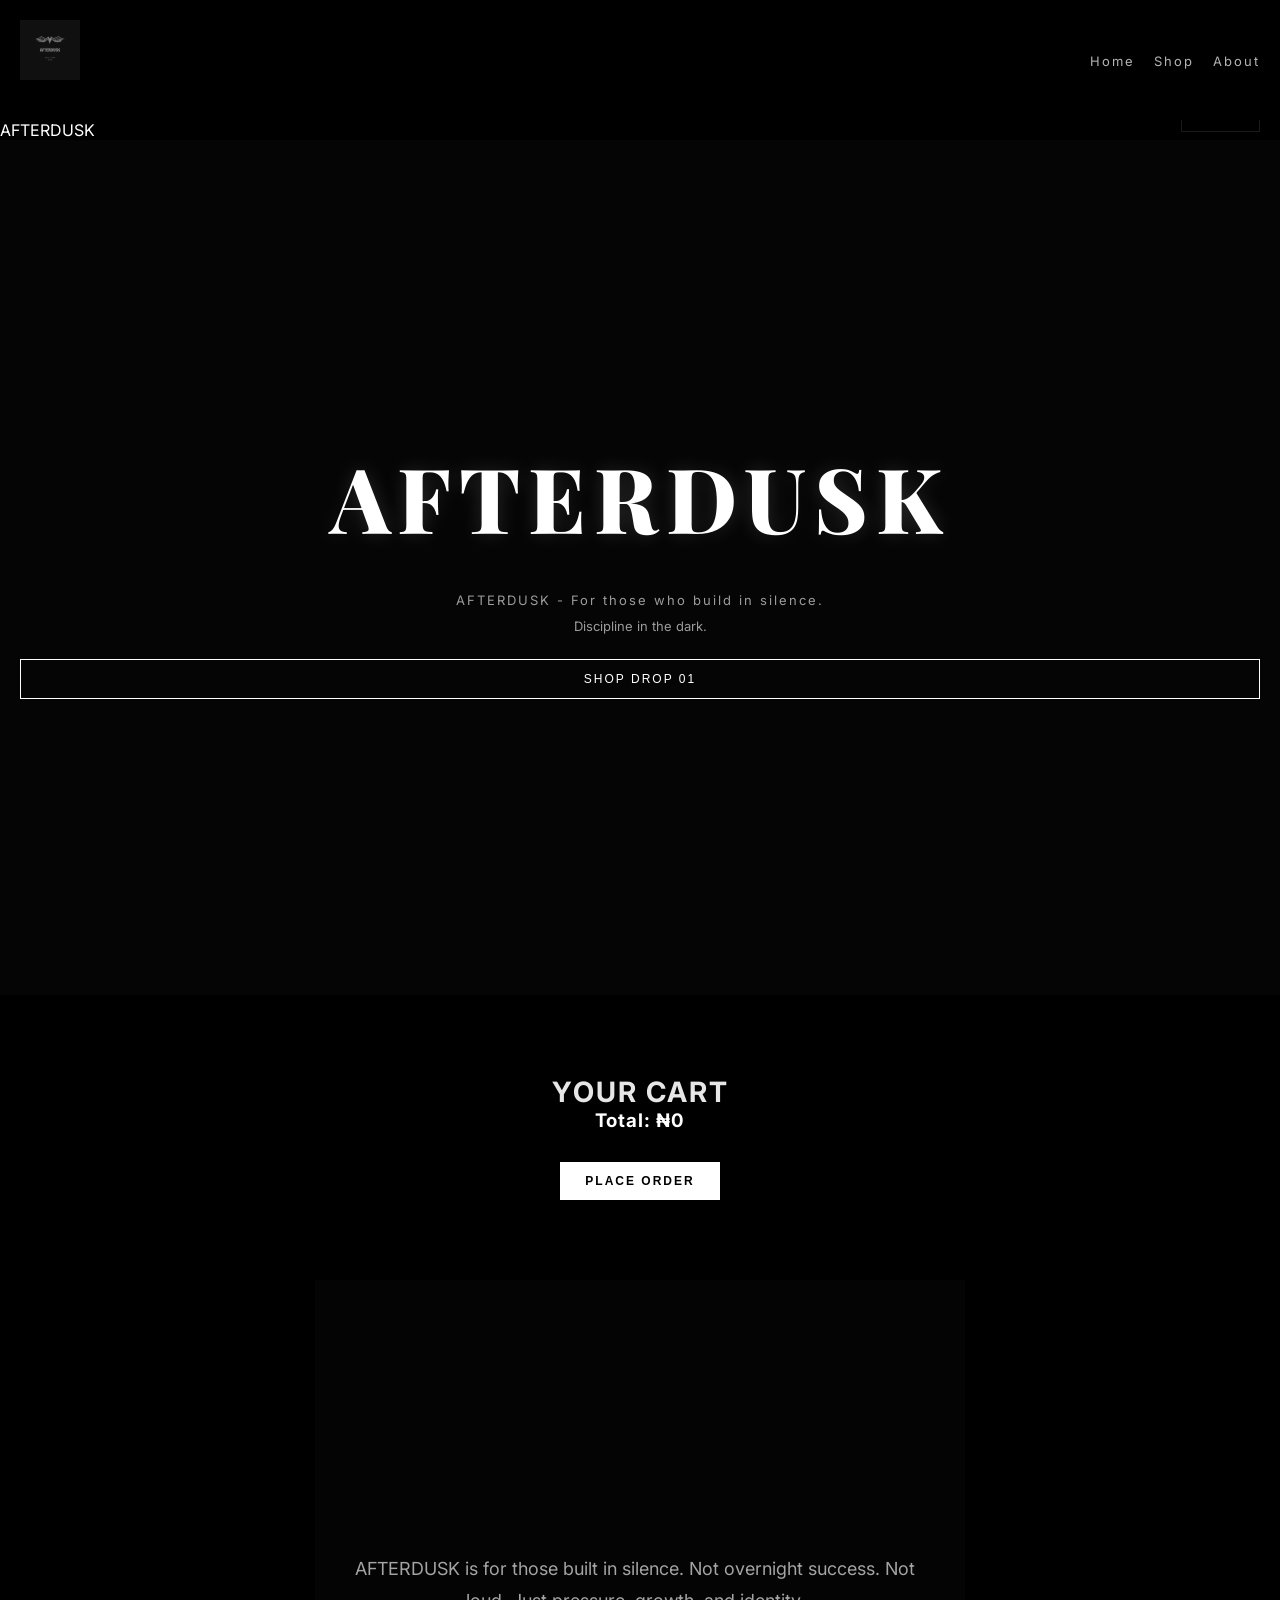
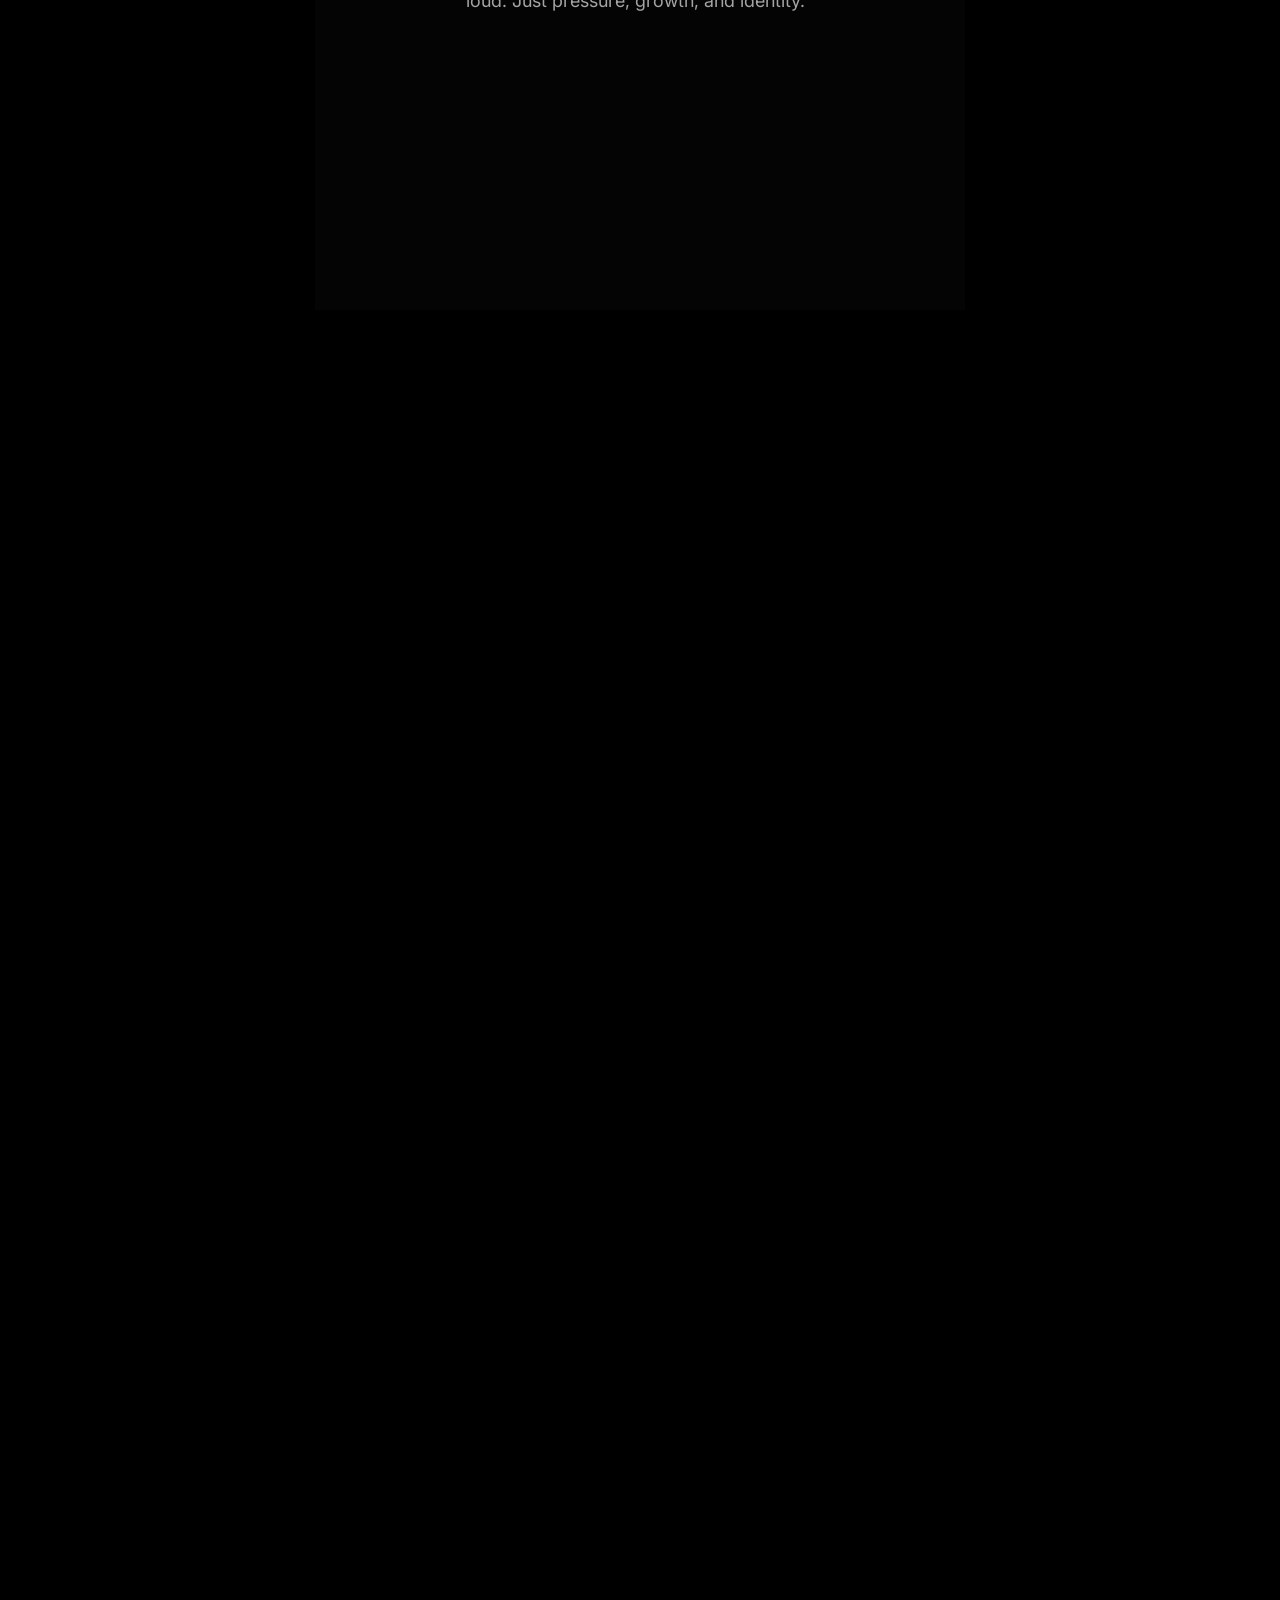
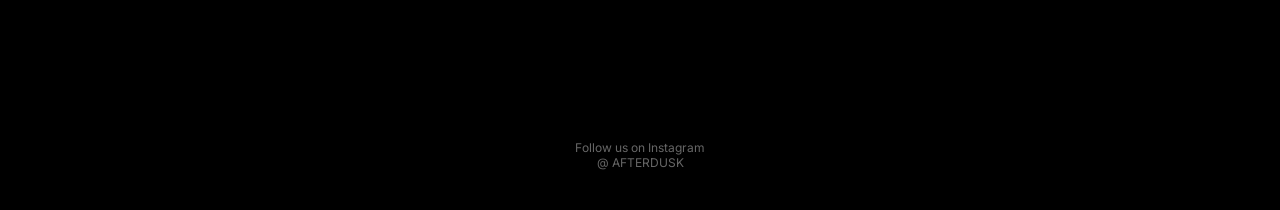
==== commit 17fe180c: "Update index.html" ====
--- a/index.html
+++ b/index.html
@@ -20,11 +20,12 @@
             <a href="about.html">About</a>
         </div>
     </nav>
+<div class="bg-text">AFTERDUSK</div>
 
 <div class="cart">
     cart: <span id="cart-count">0</span>
 </div>
-
+    
     <!-- HERO -->
      <section class="hero">
         <h1>AFTERDUSK</h1>
--- a/style.css
+++ b/style.css
@@ -25,14 +25,15 @@
     font-family: "Playfair Display", serif;
     font-size: 80px;
     font-weight: 500;
-    letter-spacing: 8px;
+    letter-spacing: 10px;
     margin-top: 0;
+    margin-bottom: 20px;
     }
 
 .hero p {
         font-size: 13px;
         opacity: 0.6;
-        line-height: 1.8
+        line-height: 2;
         mad-width: 600px;
         margin-top: 15px auto;
  }
@@ -55,13 +56,21 @@
  /* ABOUT */
  .about {
     padding: 100px 20px;
+    min-height: 70vh;
     max-width: 650px;
+    flex-direction: column;
+    justify-content: center;
+    display: flex;
     margin: auto;
     text-align: center;
     line-height: 1.8;
     opacity: 0.75;
     font-size: 18px;
  }
+.about p {
+    line-height: 2;
+    max-width: 600px;
+}
 
  /* DROP SECTION */
 .drop {
@@ -81,6 +90,7 @@
 
 /* PRODUCTS */
 .products {
+    align-items: start;
     text-align: center;
     display: grid;
     grind-template-columns: repeat(auto-fit, minmax(220px, 1fr));
@@ -108,7 +118,7 @@
 
  .product img {
     width: 100%;
-    height: 300px;
+    height: 260px;
     display: block;
      margin: 0 auto;
     object-fit: contain;
@@ -276,8 +286,11 @@
 @media (max-width: 768px) {
 
 .hero h1 {
-    font-size: 38px;
-    letter-spacing: 3px;
+    font-size: 42px;
+    letter-spacing: 4px;
+}
+.hero {
+    height: 85vh;
 }
 
 .hero p {
@@ -288,6 +301,7 @@
 .products {
     flex-direction: column;
     align-items: center;
+    gap: 20px;
 }
 
 .product {
@@ -382,6 +396,7 @@
     text-decoration: none;
     font-size: 13px;
     opacity: 0.7;
+    letter-spacing: 2px;
 }
 nav a:hover {
     opacity: 1;
